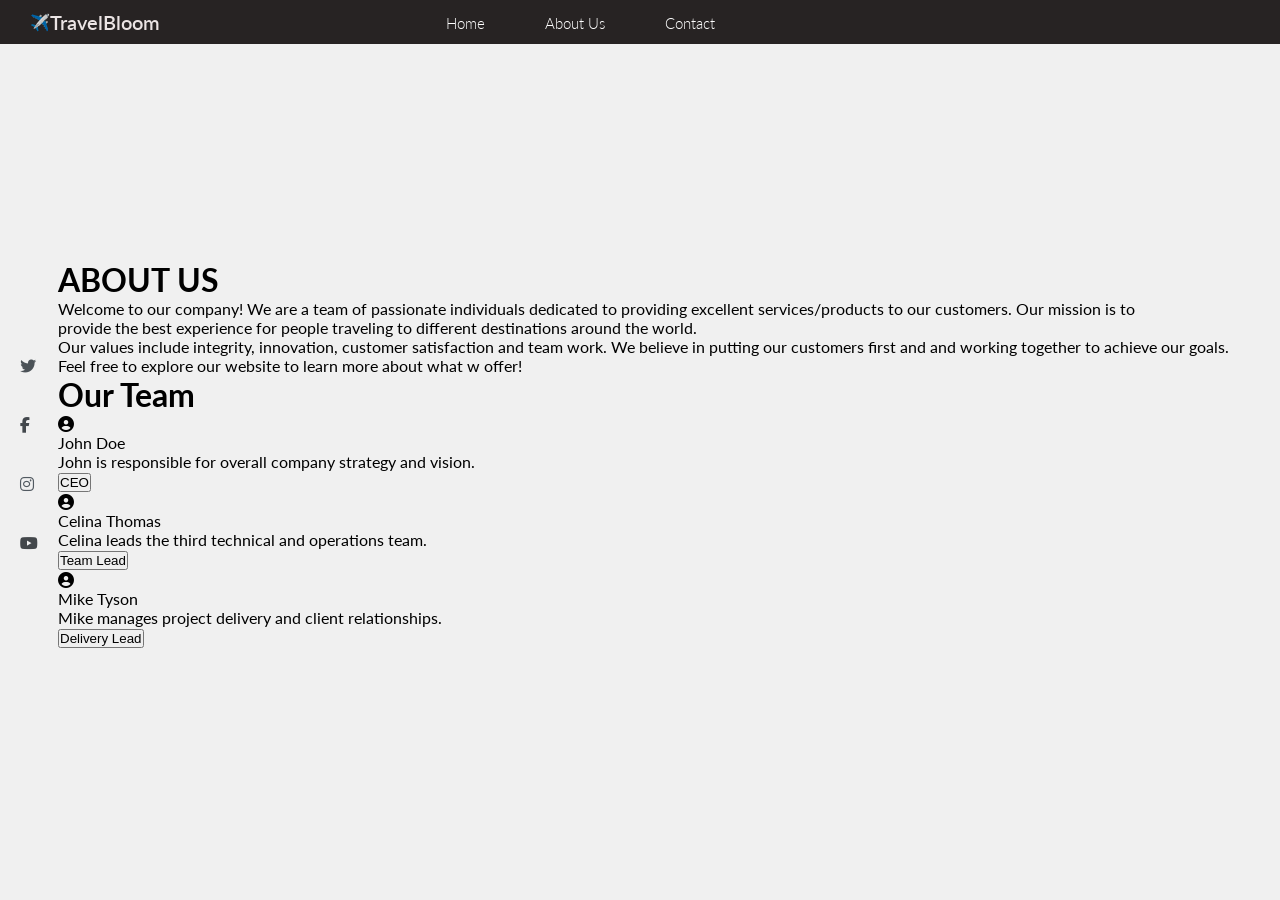
==== aboutPage.html @ 84f975fb "create about page html layout" ====
<!doctype html>
<html lang="en">
  <head>
    <meta charset="UTF-8" />
    <meta name="viewport" content="width=device-width, initial-scale=1.0" />
    <title>Travel Recommendation - About Us</title>
    <link rel="stylesheet" href="style.css" />
    <link
      rel="stylesheet"
      href="https://cdnjs.cloudflare.com/ajax/libs/font-awesome/6.4.0/css/all.min.css"
    />
    <link
      href="https://fonts.googleapis.com/css2?family=Playfair+Display:wght@700&family=Lato:wght@400;500;700&family=Merriweather:wght@400;700&display=swap"
      rel="stylesheet"
    />
  </head>
  <body>
    <header class="navigation">
      <nav class="nav-bar">
        <div class="nav-header">
          <span>✈️</span>
          <h1>TravelBloom</h1>
        </div>
        <ul class="nav-links">
          <li><a href="index.html">Home</a></li>
          <li><a href="aboutPage.html">About Us</a></li>
          <li><a href="contactPage.html">Contact</a></li>
        </ul>
      </nav>
    </header>

    <!-- companies info -->

    <main>
      <div class="hero-section">
        <div class="about-content">
          <h1>ABOUT US</h1>
          <p>
            Welcome to our company! We are a team of passionate individuals
            dedicated to providing excellent services/products to our customers.
            Our mission is to <br />
            provide the best experience for people traveling to different
            destinations around the world. <br />
            Our values include integrity, innovation, customer satisfaction and
            team work. We believe in putting our customers first and and working
            together to achieve our goals. <br />
            Feel free to explore our website to learn more about what w offer!
          </p>
          <div>
            <h1>Our Team</h1>
            <div>
              <i class="fa-solid fa-circle-user"></i>
              <p>John Doe</p>
              <p>
                John is responsible for overall company strategy and vision.
              </p>
              <button>CEO</button>
            </div>
            <div>
              <i class="fa-solid fa-circle-user"></i>
              <p>Celina Thomas</p>
              <p>Celina leads the third technical and operations team.</p>
              <button>Team Lead</button>
            </div>
            <div>
              <i class="fa-solid fa-circle-user"></i>
              <p>Mike Tyson</p>
              <p>Mike manages project delivery and client relationships.</p>
              <button>Delivery Lead</button>
            </div>
          </div>
        </div>
        <div class="hero-link">
          <a href=""
            ><i class="fa-brands fa-twitter" style="color: rgb(75, 82, 87)"></i
          ></a>
          <a href=""
            ><i
              class="fa-brands fa-facebook-f"
              style="color: rgb(67, 72, 77)"
            ></i
          ></a>
          <a href=""
            ><i
              class="fa-brands fa-instagram"
              style="color: rgb(82, 90, 97)"
            ></i
          ></a>
          <a href=""
            ><i class="fa-brands fa-youtube" style="color: rgb(67, 71, 75)"></i
          ></a>
        </div>
      </div>
    </main>
  </body>
</html>
---- style.css ----
* {
  margin: 0;
  padding: 0;
  box-sizing: border-box;
}
body {
  font-family: "Lato", sans-serif;
  background-color: #f0f0f0;
  height: 100vh;
  max-width: 2400px;
  margin: 0 auto;
}

.navigation {
  display: flex;
  flex-flow: row wrap;
  max-width: 100%;
  align-items: center;
  background-color: #272323;
  color: #ebe4e4;
  padding: 10px 0px;
}

.nav-bar {
  flex: 1;
  display: flex;
  align-items: center;
  min-width: 700px;
  max-width: 1000px;
}

.nav-header {
  /* font-size: 15px; */
  /* font-weight: bold; */
  /* margin-right: 20px; */
  display: inline-flex;
  align-items: center;
  padding-left: 30px;
}

.nav-header h1 {
  font-size: 20px;
  font-weight: 600;
}

.nav-links {
  flex: 1;
  display: inline-flex;
  justify-content: center;
  gap: 20px;
  list-style-type: none;
  flex-flow: row wrap;
}

.nav-links a {
  color: white;
  text-decoration: none;
  font-size: 15px;
  font-weight: 300;
  padding: 5px 20px;
  border-radius: 4px;
  transition: all 0.3s ease;
}

.nav-links a:hover {
  background-color: rgb(250, 244, 244);
  color: #181817;
  transform: translateY(-2px);
}

.search-bar {
  flex: 1;
  display: flex;
  /* align-items: center; */
  gap: 10px;
  background-color: white;
  padding: 5px 15px;
  border-radius: 8px;
  max-width: 500px;
  margin-right: 30px;
}

.search-input {
  flex: 1;
  /* padding: 5px 10px; */
  border: none;
  outline: none;
  font-size: 10px;
  background-color: white;
  width: 250px;
}

.search-bar span {
  display: flex;
  align-items: center;
  justify-content: center;
  padding: 5px;
}

.search-btn,
.reset-btn {
  padding: 5px 10px;
  border: none;
  background-color: #28a745;
  color: white;
  font-size: 10px;
  font-weight: 400;
  border-radius: 4px;
  cursor: pointer;
  transition: all 0.3s ease;
}

.search-btn:hover,
.reset-btn:hover {
  background-color: #218838;
  transform: translateY(-2px);
}

/* hero section */

main {
  display: flex;
  flex-flow: row wrap;
  height: 91vh;
  align-items: center;
}

.hero-section {
  display: flex;
  flex-flow: row-reverse wrap;
}

.hero-content h1 {
  margin-bottom: 38px;
  font-size: 40px;
  font-weight: 600;
}

.hero-content p {
  font-size: 15px;
  font-weight: 300;
  margin-bottom: 38px;
}

.hero-link {
  display: flex;
  flex-direction: column;
  justify-content: center;
  gap: 40px;
  padding: 0px 20px;
}

#hero-button {
  padding: 12px 30px;
  border: none;
  background-color: #28a745;
  color: white;
  font-size: 1rem;
  font-weight: 600;
  border-radius: 6px;
  cursor: pointer;
  transition: all 0.3s ease;
  box-shadow: 0 4px 8px rgba(40, 167, 69, 0.3);
}

#hero-button:hover {
  background-color: #218838;
  transform: translateY(-3px);
  box-shadow: 0 6px 12px rgba(40, 167, 69, 0.4);
}

button:active {
  transform: translateY(-1px);
  box-shadow: 0 2px 4px rgba(40, 167, 69, 0.2);
}
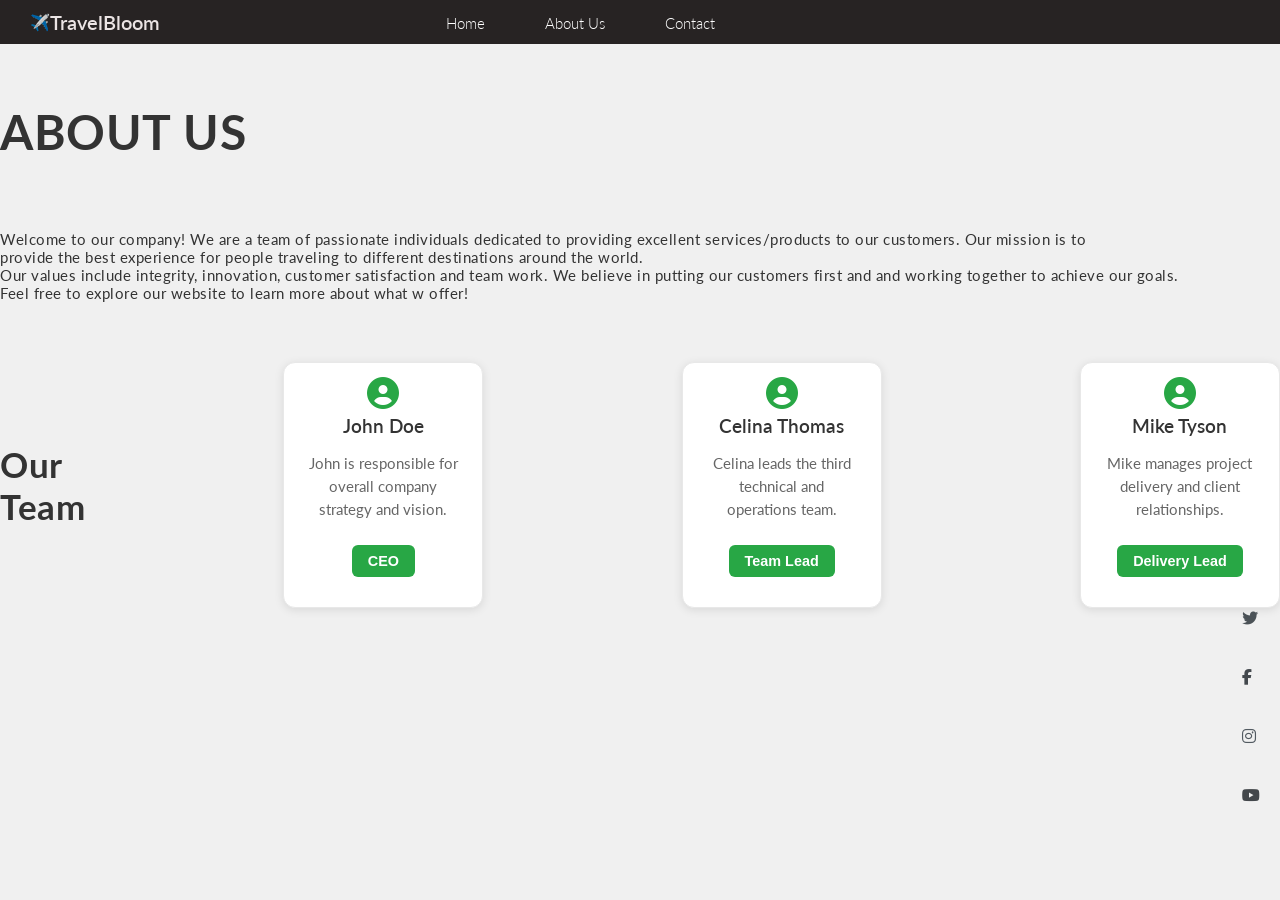
==== commit 44130fd2: "create about page template structure and style" ====
--- a/aboutPage.html
+++ b/aboutPage.html
@@ -46,10 +46,13 @@
             together to achieve our goals. <br />
             Feel free to explore our website to learn more about what w offer!
           </p>
-          <div>
-            <h1>Our Team</h1>
+          <div class="team-content">
+            <h1>
+              Our <br />
+              Team
+            </h1>
             <div>
-              <i class="fa-solid fa-circle-user"></i>
+              <i class="fa-solid fa-circle-user fa-xl"></i>
               <p>John Doe</p>
               <p>
                 John is responsible for overall company strategy and vision.
@@ -57,13 +60,13 @@
               <button>CEO</button>
             </div>
             <div>
-              <i class="fa-solid fa-circle-user"></i>
+              <i class="fa-solid fa-circle-user fa-xl"></i>
               <p>Celina Thomas</p>
               <p>Celina leads the third technical and operations team.</p>
               <button>Team Lead</button>
             </div>
             <div>
-              <i class="fa-solid fa-circle-user"></i>
+              <i class="fa-solid fa-circle-user fa-xl"></i>
               <p>Mike Tyson</p>
               <p>Mike manages project delivery and client relationships.</p>
               <button>Delivery Lead</button>
--- a/style.css
+++ b/style.css
@@ -116,7 +116,7 @@
   transform: translateY(-2px);
 }
 
-/* hero section */
+/* -----------hero section-------------------------- */
 
 main {
   display: flex;
@@ -132,13 +132,17 @@
 
 .hero-content h1 {
   margin-bottom: 38px;
-  font-size: 40px;
-  font-weight: 600;
+  font-size: 2.2rem;
+  font-weight: 700;
+  color: #333;
+  letter-spacing: 0.5px;
 }
 
 .hero-content p {
   font-size: 15px;
-  font-weight: 300;
+  font-weight: 400;
+  color: #333;
+  letter-spacing: 0.5px;
   margin-bottom: 38px;
 }
 
@@ -173,3 +177,96 @@
   transform: translateY(-1px);
   box-shadow: 0 2px 4px rgba(40, 167, 69, 0.2);
 }
+
+/* -----------aboutPage style-------------------------- */
+
+.team-content {
+  display: flex;
+  flex-flow: row wrap;
+  justify-content: space-between;
+  align-items: center;
+  margin-top: 30px;
+}
+
+.team-content div {
+  flex: 0 1 200px;
+  display: flex;
+  flex-direction: column;
+  align-items: center;
+  gap: 15px;
+  background-color: white;
+  padding: 30px 20px;
+  border-radius: 12px;
+  box-shadow: 0 2px 10px rgba(0, 0, 0, 0.1);
+  border: 1px solid #e8e8e8;
+  text-align: center;
+  transition: all 0.3s ease;
+}
+
+.team-content div:hover {
+  box-shadow: 0 4px 20px rgba(0, 0, 0, 0.15);
+  border-color: #28a745;
+}
+
+.team-content div i {
+  font-size: 2rem;
+  color: #28a745;
+  margin-bottom: 5px;
+}
+
+.team-content div p:first-of-type {
+  font-size: 1.2rem;
+  font-weight: 600;
+  color: #333;
+}
+
+.team-content div p:nth-of-type(even) {
+  font-size: 0.95rem;
+  color: #666;
+  line-height: 1.5;
+}
+
+.team-content div button {
+  padding: 8px 16px;
+  border: none;
+  background-color: #28a745;
+  color: white;
+  font-size: 0.9rem;
+  font-weight: 600;
+  border-radius: 6px;
+  cursor: pointer;
+  transition: all 0.3s ease;
+  margin-top: 10px;
+}
+
+.team-content div button:hover {
+  background-color: #218838;
+  box-shadow: 0 2px 8px rgba(33, 136, 56, 0.3);
+}
+
+.team-content > h1 {
+  font-size: 2.2rem;
+  font-weight: 700;
+  color: #333;
+  letter-spacing: 0.5px;
+}
+
+.about-content > h1 {
+  font-size: 3rem;
+  font-weight: 700;
+  color: #333;
+  letter-spacing: 0.5px;
+  margin-bottom: 70px;
+}
+
+.about-content > p {
+  font-size: 15px;
+  font-weight: 400;
+  letter-spacing: 0.5px;
+  color: #333;
+  margin-bottom: 60px;
+}
+
+.team-content div p:nth-of-type(even) {
+  text-align: center;
+}
